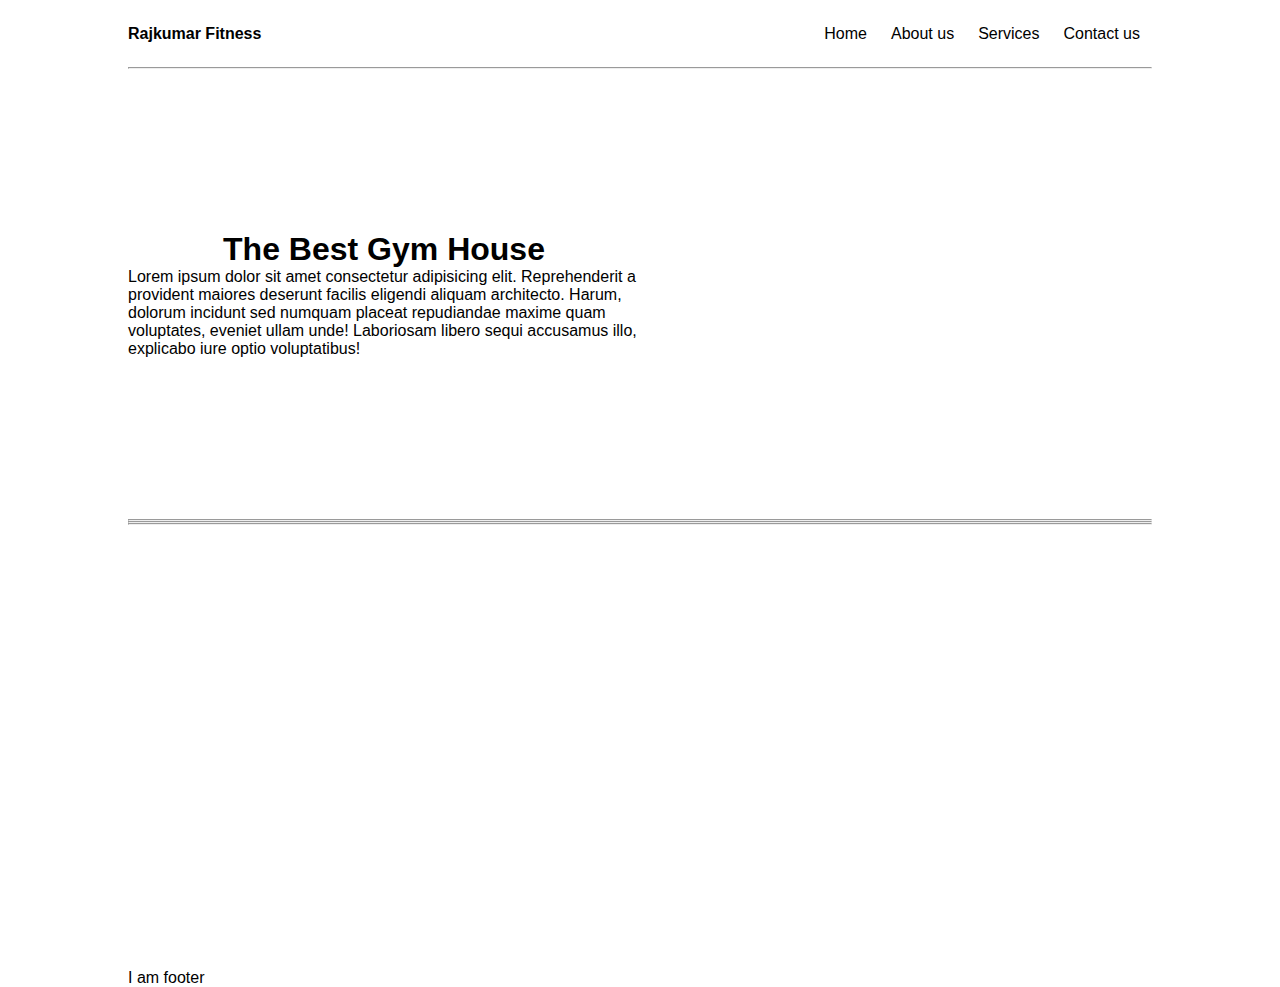
==== Landing_Page/index.html @ aa087f6d "making lang page of website" ====
<!DOCTYPE html>
<html lang="en">
<head>
    <meta charset="UTF-8">
    <meta name="viewport" content="width=device-width, initial-scale=1.0">
    <title>Raj Fitness - The best fitness gym in the town</title>
    <link rel="stylesheet" href="style.css">
    <link rel="stylesheet" href="util.css">
</head>
<body>
    <div class="container mx-auto">
        <header>
            <nav class="flex justify-between">
                <div class="flex items-center font-bold">Rajkumar Fitness </div>
                <ul class="navbar flex items-center">
                    <li>Home</li>
                    <li>About us </li>
                    <li>Services</li>
                    <li>Contact us</li>
                </ul>
            </nav>
            <hr>
        </header>
        <main class="min-h-screen">
            <section class="section1">
                <div class="flex ">
                    <div class="top-left flex items-center flex-col justify-center">
                        <h1>The Best Gym House</h1>
                        <p>Lorem ipsum dolor sit amet consectetur adipisicing elit. Reprehenderit a provident maiores deserunt facilis eligendi aliquam architecto. Harum, dolorum incidunt sed numquam placeat repudiandae maxime quam voluptates, eveniet ullam unde! Laboriosam libero sequi accusamus illo, explicabo iure optio voluptatibus!</p>
                    </div>
                    <div class="top-right"></div>
                </div>
            </section>
            <hr>
            <section class="section2"> </section>
            <hr>
            <section class="section3"> </section>
            <hr>
        </main>
        <footer>I am footer</footer>

    </div>


    <script src="script.js"></script>
</body>
</html>
---- Landing_Page/style.css ----
@import url('https://fonts.googleapis.com/css2?family=Ubuntu:ital,wght@0,300;0,400;0,500;0,700;1,300;1,400;1,500;1,700&display=swap');

*{
    margin: 0;
    padding: 0;
    font-family:'Ubutu',sans-serif;

}

.container{
    max-width: 80vw;
}
.navbar{
    display: flex;
    height: 67px;
}
.navbar li{
    list-style: none;
    margin: 0px 12px;
}

.top-left{
    width: 50%;
    height: 50vh;
}

.top-right{
    width: 50%;
    height: 50vh;


}
.section1{
    
}
---- Landing_Page/util.css ----
.min-h-screen{
    min-height: 100vh;
    
}
.bg-red{
    background-color: red;
}

.mx-auto{
    margin-left: auto;
    margin-right: auto;
}

.font-bold{
    font-weight: bold;
}

.items-center{
    align-items: center;
}
.justify-between{
    justify-content: space-between;
}

.justify-center{
    justify-content: center;
}

.flex{
    display: flex;

}

.flex-col{
    flex-direction: column;
}
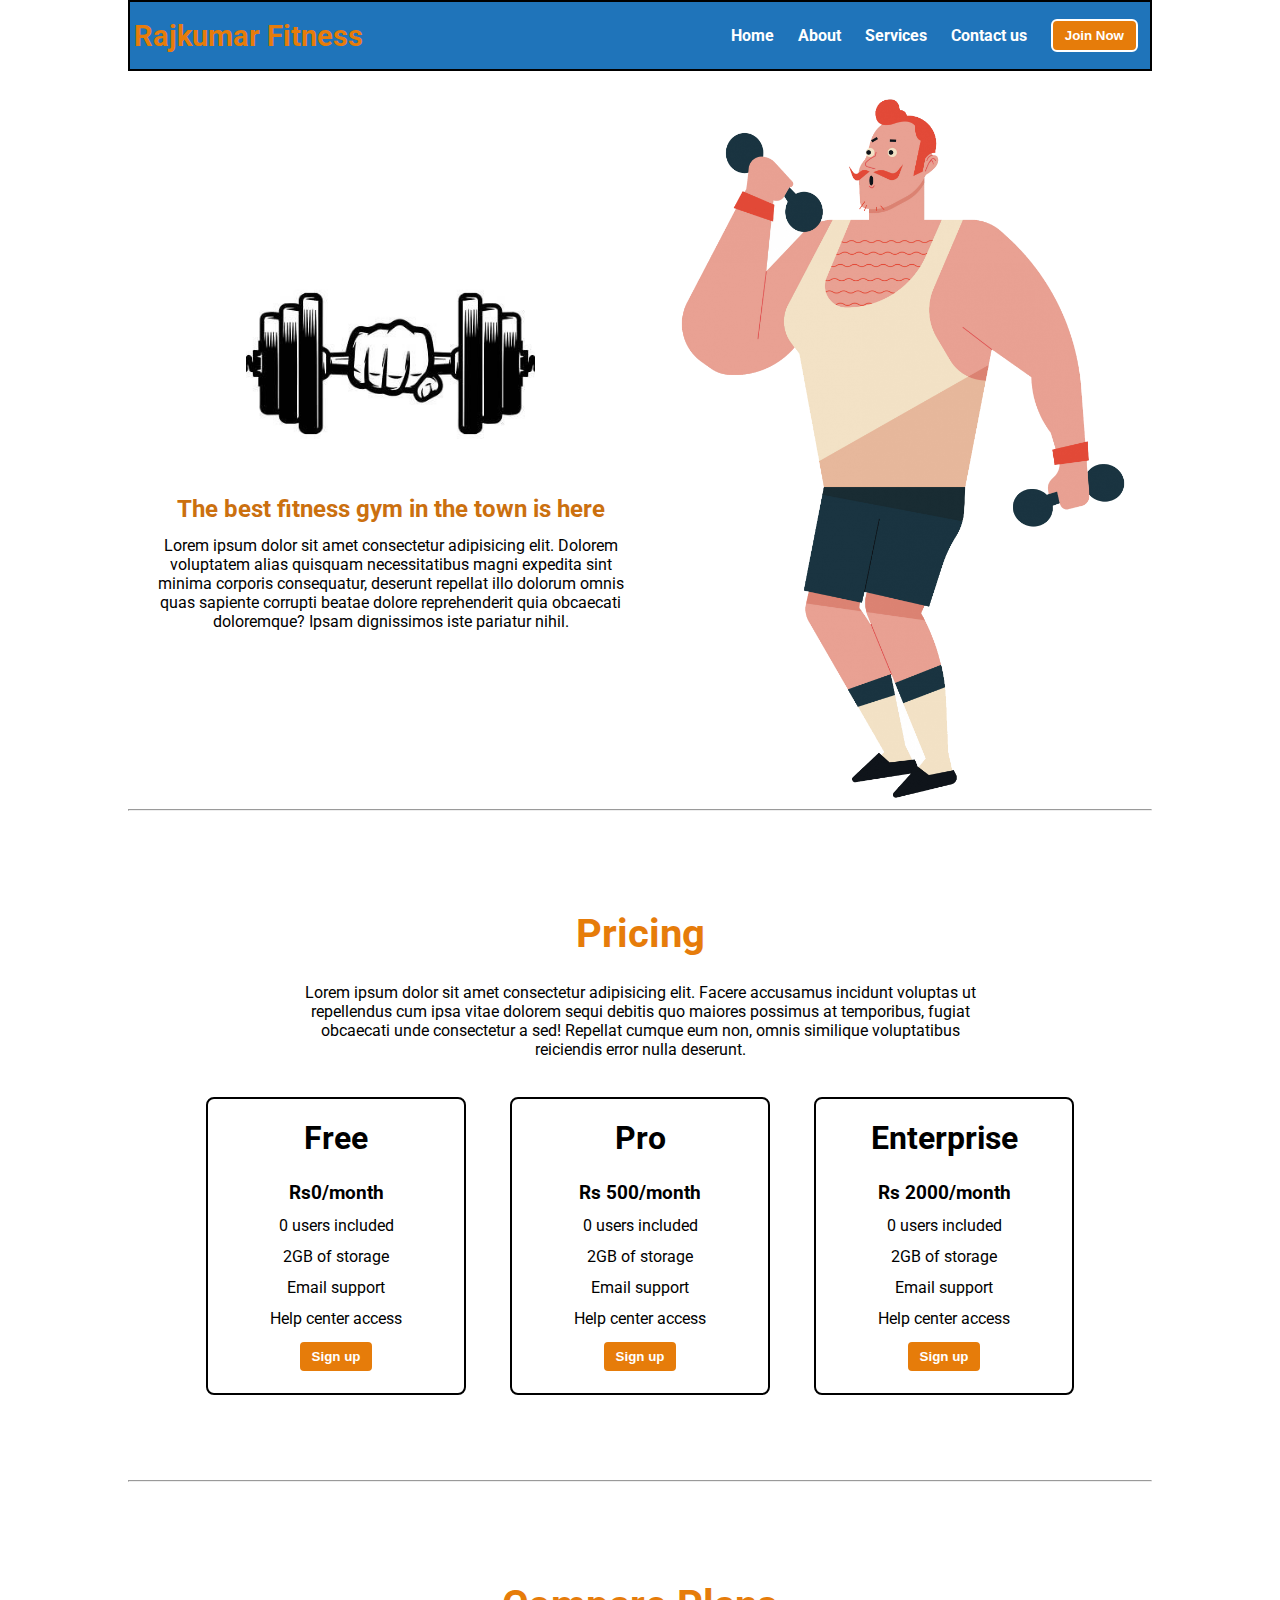
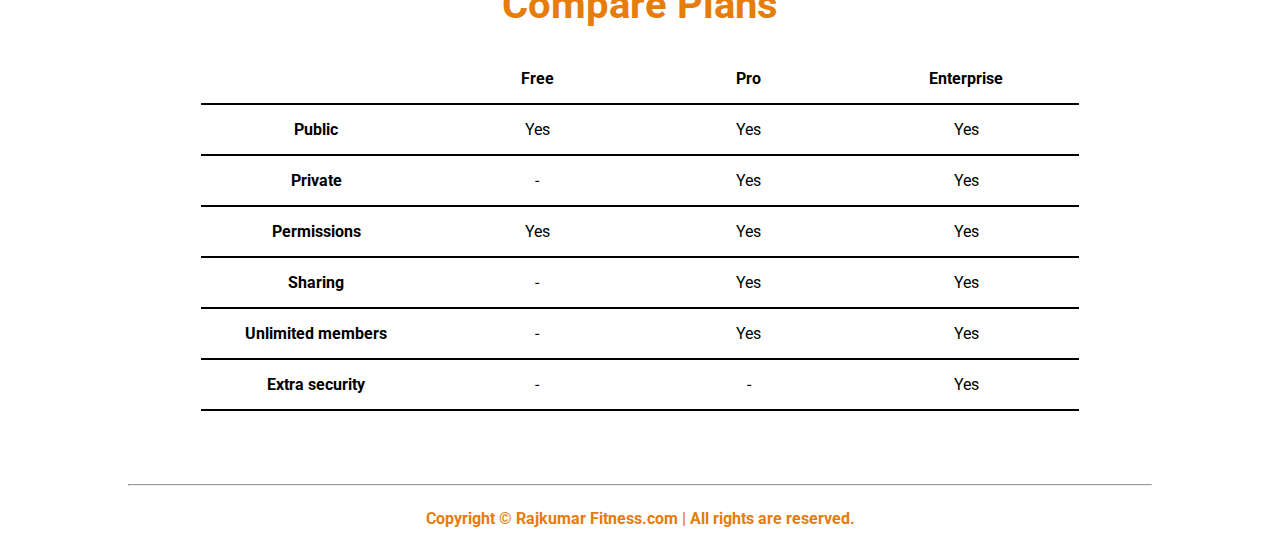
==== commit cde0b333: "landing page completed from scratch" ====
--- a/Landing_Page/index.html
+++ b/Landing_Page/index.html
@@ -1,47 +1,158 @@
 <!DOCTYPE html>
 <html lang="en">
+
 <head>
     <meta charset="UTF-8">
     <meta name="viewport" content="width=device-width, initial-scale=1.0">
-    <title>Raj Fitness - The best fitness gym in the town</title>
+    <title>Rajkumar Fitness - The best fitness gym in the town</title>
     <link rel="stylesheet" href="style.css">
     <link rel="stylesheet" href="util.css">
 </head>
-<body>
+
+<body class="overflow-x-hidden">
     <div class="container mx-auto">
-        <header>
+        <header class="heading">
             <nav class="flex justify-between">
-                <div class="flex items-center font-bold">Rajkumar Fitness </div>
+                <div class="font-bold flex items-center text-blue logo">Rajkumar Fitness</div>
                 <ul class="navbar flex items-center">
                     <li>Home</li>
-                    <li>About us </li>
+                    <li>About</li>
                     <li>Services</li>
                     <li>Contact us</li>
+                    <li><button class="btn">Join Now</button></li>
                 </ul>
             </nav>
-            <hr>
+            
         </header>
         <main class="min-h-screen">
             <section class="section1">
                 <div class="flex ">
-                    <div class="top-left flex items-center flex-col justify-center">
-                        <h1>The Best Gym House</h1>
-                        <p>Lorem ipsum dolor sit amet consectetur adipisicing elit. Reprehenderit a provident maiores deserunt facilis eligendi aliquam architecto. Harum, dolorum incidunt sed numquam placeat repudiandae maxime quam voluptates, eveniet ullam unde! Laboriosam libero sequi accusamus illo, explicabo iure optio voluptatibus!</p>
+                    <div class="topleft flex  flex-col justify-center px-2">
+                        <div class="text-center">
+                            <img class="dumbellimg" src="dumbell.png" alt="">
+                        </div>
+                        <h1 class="my-1 text-center new-color">The best fitness gym in the town is here </h1>
+                        <p class="text-center">Lorem ipsum dolor sit amet consectetur adipisicing elit. Dolorem
+                            voluptatem alias quisquam necessitatibus magni expedita sint minima corporis consequatur,
+                            deserunt repellat illo dolorum omnis quas sapiente corrupti beatae dolore reprehenderit quia
+                            obcaecati doloremque? Ipsam dignissimos iste pariatur nihil.</p>
                     </div>
-                    <div class="top-right"></div>
+                    <div class="topright flex justify-center">
+                        <img class="gymimg" src="gym.png" alt="">
+                    </div>
                 </div>
             </section>
             <hr>
-            <section class="section2"> </section>
+            <section class="section2">
+                <h1 class="text-center my-2 text-blue">Pricing</h1>
+                <p class="my-2">Lorem ipsum dolor sit amet consectetur adipisicing elit. Facere accusamus incidunt voluptas ut
+                    repellendus cum ipsa vitae dolorem sequi debitis quo maiores possimus at temporibus, fugiat
+                    obcaecati unde consectetur a sed! Repellat cumque eum non, omnis similique voluptatibus reiciendis
+                    error nulla deserunt.</p>
+
+                <div class="boxes flex justify-center">
+
+                    <div class="box item ">
+                        <h2>Free</h2>
+                        <ul>
+                            <li class="highlighted">Rs0/month </li>
+                            <li>0 users included</li>
+                            <li>2GB of storage</li>
+                            <li>Email support</li>
+                            <li>Help center access</li>
+                            <li><button class="btn">Sign up</button></li>
+                        </ul>
+                    </div>
+
+                    <div class="box item ">
+                        <h2>Pro</h2>
+                        <ul>
+                            <li class="highlighted">Rs 500/month </li>
+                            <li>0 users included</li>
+                            <li>2GB of storage</li>
+                            <li>Email support</li>
+                            <li>Help center access</li>
+                            <li><button class="btn">Sign up</button></li>
+                        </ul>
+                    </div>
+
+                    <div class="box item ">
+                        <h2>Enterprise</h2>
+                        <ul>
+                            <li class="highlighted">Rs 2000/month </li>
+                            <li>0 users included</li>
+                            <li>2GB of storage</li>
+                            <li>Email support</li>
+                            <li>Help center access</li>
+                            <li><button class="btn">Sign up</button></li>
+                        </ul>
+                    </div>
+
+                </div>
+            </section>
             <hr>
-            <section class="section3"> </section>
+
+            <section class="section3">
+                <h1 class="text-center my-2 text-blue">Compare Plans</h1>
+                <div class="container plantable">
+                    <table class="table text-center">
+                      <thead>
+                        <tr>
+                          <th></th>
+                          <th>Free</th>
+                          <th>Pro</th>
+                          <th>Enterprise</th>
+                        </tr>
+                      </thead>
+                      <tbody>
+                        <tr>
+                          <th scope="row" class="text-start">Public</th>
+                          <td>Yes</td>
+                          <td>Yes</td>
+                          <td>Yes</td>
+                        </tr>
+                        <tr>
+                          <th scope="row" class="text-start">Private</th>
+                          <td>-</td>
+                          <td>Yes</td>
+                          <td>Yes</td>
+                        </tr>
+                      </tbody>
+              
+                      <tbody>
+                        <tr>
+                          <th scope="row" class="text-start">Permissions</th>
+                          <td>Yes</td>
+                          <td>Yes</td>
+                          <td>Yes</td>
+                        </tr>
+                        <tr>
+                          <th scope="row" class="text-start">Sharing</th>
+                          <td>-</td>
+                          <td>Yes</td>
+                          <td>Yes</td>
+                        </tr>
+                        <tr>
+                          <th scope="row" class="text-start">Unlimited members</th>
+                          <td>-</td>
+                          <td>Yes</td>
+                          <td>Yes</td>
+                        </tr>
+                        <tr>
+                          <th scope="row" class="text-start">Extra security</th>
+                          <td>-</td>
+                          <td>-</td>
+                          <td>Yes</td>
+                        </tr>
+                      </tbody>
+                    </table>
+            </section>
             <hr>
         </main>
-        <footer>I am footer</footer>
+        <footer class="text-blue">
+            Copyright &copy; Rajkumar Fitness.com | All rights are reserved.
+        </footer>
+    </div>
+</body>
 
-    </div>
-
-
-    <script src="script.js"></script>
-</body>
 </html>--- a/Landing_Page/style.css
+++ b/Landing_Page/style.css
@@ -1,35 +1,134 @@
-@import url('https://fonts.googleapis.com/css2?family=Ubuntu:ital,wght@0,300;0,400;0,500;0,700;1,300;1,400;1,500;1,700&display=swap');
+
+@import url('https://fonts.googleapis.com/css2?family=Roboto:ital,wght@0,100;0,300;0,400;0,500;0,700;0,900;1,100;1,300;1,400;1,500;1,700;1,900&display=swap');
+
 
 *{
     margin: 0;
     padding: 0;
-    font-family:'Ubutu',sans-serif;
+}
+
+.container{
+    font-family:'Roboto', sans-serif ;
+    max-width: 80vw;    
+}
+.heading{
+    border:2px solid black;
+    padding-left: 4px;
+    background-color: rgb(31, 116, 186);
+}
+.navbar{
+    display:flex;
+    height:67px;
+    color:white
+
+}
+.navbar li{
+    list-style: none;
+    margin:0 12px; 
+    font-weight: bold;
+}
+
+.topleft{
+    width: 50%;
 
 }
 
-.container{
-    max-width: 80vw;
-}
-.navbar{
-    display: flex;
-    height: 67px;
-}
-.navbar li{
-    list-style: none;
-    margin: 0px 12px;
+.topright{
+    width: 50%;
+
 }
 
-.top-left{
-    width: 50%;
-    height: 50vh;
+.section1{
+    max-height:100vh;
+    
 }
 
-.top-right{
-    width: 50%;
-    height: 50vh;
+.dumbellimg{
+    width: 289px;
+
+}
+
+.topright .gymimg{
+    width: 466px;
+}
+
+.section1 h1{
+    font-size: 1.5rem;
+}
+
+.section2 h1{
+    font-size: 2.5rem;
+}
+
+.section2{
+    padding: 73px;
+
+}
+.section2 p{
+    padding: 0px 8vw;
+    text-align: center;
+
+}
+
+.box{
+    margin: 12px 22px ;
+    padding: 8px 0px;
+    min-width: 20vw;
+    border: 2px solid black;
+    border-radius: 8px;
+    text-align: center;
+}
+
+.box ul{
+    list-style: none;
+}
+
+.box ul li{
+    margin: 12px 2px 
+}
+
+.box h2{
+    font-size: 2rem;
+    padding: 12px 0px ;
+}
+
+.plan-table{
+    display: flex;
+     justify-content: center;
+     align-items: center;
+
+}
+
+.section3 h1{
+    font-size: 2.5rem;
+}
+
+.section3{
+    padding: 73px;
+}
+
+.section3 table{
+    width: 100%;
+    margin-top:20px;
+    border-collapse: collapse;
+}
 
 
+.section3 table th{
+    width: 23vw;
+    padding: 15px 0;
+    border-bottom: 2px solid black;
 }
-.section1{
+
+.section3 table td{
+    border-bottom: 2px solid black;
     
+}
+
+footer{
+    padding: 23px;
+    font-weight: bold;
+    text-align: center;
+    font-size: 1rem;
+
 }--- a/Landing_Page/util.css
+++ b/Landing_Page/util.css
@@ -1,36 +1,85 @@
 .min-h-screen{
-    min-height: 100vh;
-    
+    min-height:100vh;
 }
+
 .bg-red{
     background-color: red;
 }
-
 .mx-auto{
     margin-left: auto;
     margin-right: auto;
 }
 
 .font-bold{
-    font-weight: bold;
+    font-weight: bolder;
+}
+
+.flex{
+    display:flex;
 }
 
 .items-center{
     align-items: center;
-}
-.justify-between{
-    justify-content: space-between;
 }
 
 .justify-center{
     justify-content: center;
 }
 
-.flex{
-    display: flex;
-
+.justify-between{
+    justify-content: space-between ;
 }
 
 .flex-col{
     flex-direction: column;
+
+}
+
+.my-1{
+    margin-top: 13px;
+    margin-bottom: 13px;
+}
+
+.my-2{
+    margin-top: 26px;
+    margin-bottom: 26px;
+}
+.px-2{
+    padding-left: 13px;
+    padding-right:13px ;
+}
+
+.text-blue{
+    color: rgb(230, 124, 10);
+}
+
+.btn{
+    padding: 7px 12px;
+    border:2px solid white;
+    border-radius: 6px;
+    color: white;
+    background-color: rgb(230, 124, 10);
+    cursor: pointer;
+    font-weight: bold;
+}
+
+.overflow-x-hidden{
+    overflow-x: hidden;
+}
+
+.logo{
+    font-size: 1.8rem;
+}
+
+.text-center{
+    text-align: center;
+
+}
+
+.highlighted{
+    font-size: 1.2rem;
+    font-weight: bold;
+}
+.new-color{
+    color:rgb(203, 112, 15);
 }